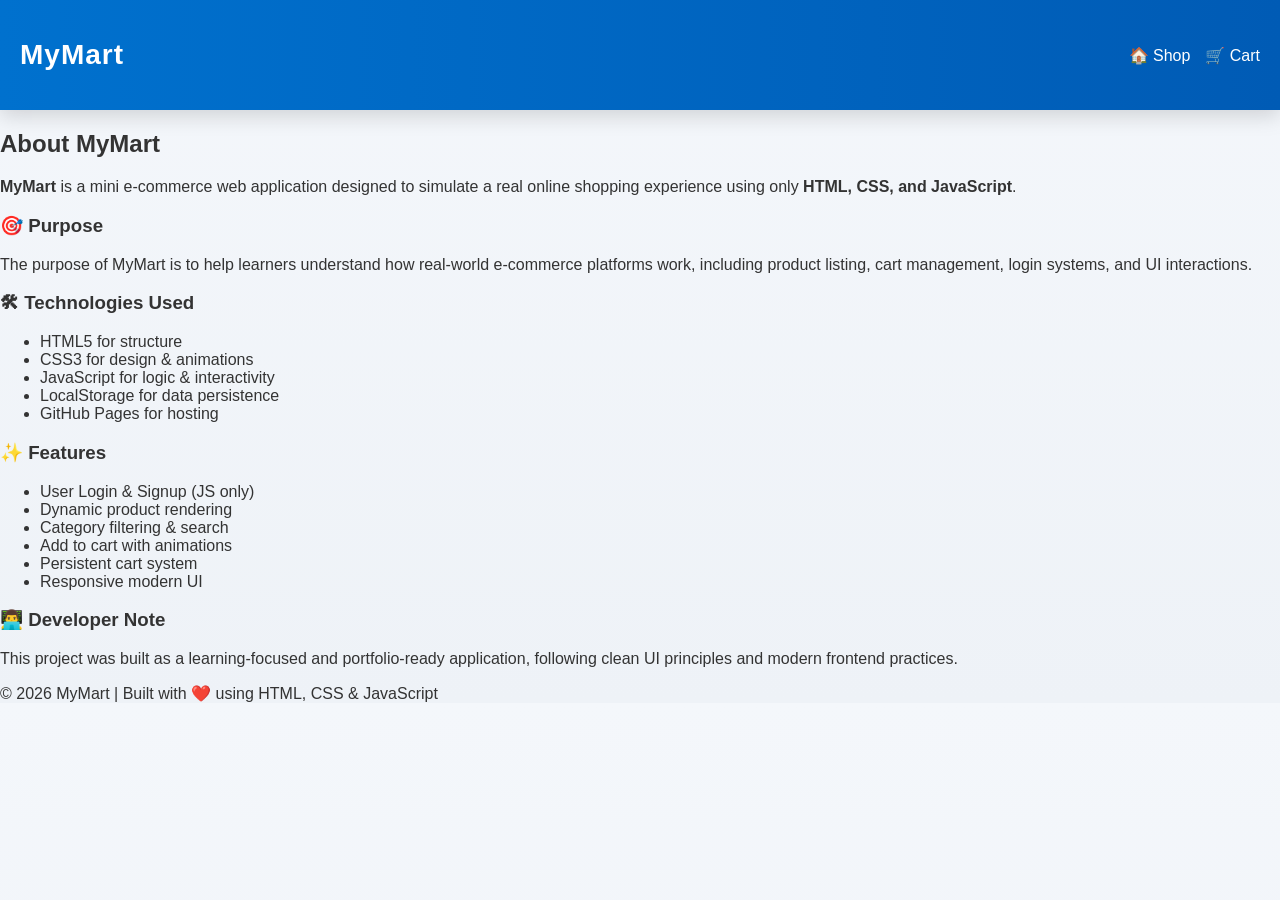
==== about.html @ 29217934 "Add files via upload" ====
<!DOCTYPE html>
<html lang="en">
<head>
  <meta charset="UTF-8">
  <title>About | MyMart</title>
  <link rel="stylesheet" href="e.css">
</head>
<body>

<!-- NAVBAR (NO ABOUT BUTTON HERE) -->
<nav class="navbar">
  <div class="top-row">
    <h1 class="logo">MyMart</h1>
    <div class="nav-right">
      <a href="e.html" class="cart">🏠 Shop</a>
      <a href="cart.html" class="cart">🛒 Cart</a>
    </div>
  </div>
</nav>

<!-- ABOUT CONTENT -->
<section class="about-container">
  <h2>About MyMart</h2>

  <p class="about-intro">
    <strong>MyMart</strong> is a mini e-commerce web application designed to simulate
    a real online shopping experience using only
    <strong>HTML, CSS, and JavaScript</strong>.
  </p>

  <div class="about-grid">

    <div class="about-card">
      <h3>🎯 Purpose</h3>
      <p>
        The purpose of MyMart is to help learners understand how real-world
        e-commerce platforms work, including product listing, cart management,
        login systems, and UI interactions.
      </p>
    </div>

    <div class="about-card">
      <h3>🛠 Technologies Used</h3>
      <ul>
        <li>HTML5 for structure</li>
        <li>CSS3 for design & animations</li>
        <li>JavaScript for logic & interactivity</li>
        <li>LocalStorage for data persistence</li>
        <li>GitHub Pages for hosting</li>
      </ul>
    </div>

    <div class="about-card">
      <h3>✨ Features</h3>
      <ul>
        <li>User Login & Signup (JS only)</li>
        <li>Dynamic product rendering</li>
        <li>Category filtering & search</li>
        <li>Add to cart with animations</li>
        <li>Persistent cart system</li>
        <li>Responsive modern UI</li>
      </ul>
    </div>

    <div class="about-card">
      <h3>👨‍💻 Developer Note</h3>
      <p>
        This project was built as a learning-focused and portfolio-ready application,
        following clean UI principles and modern frontend practices.
      </p>
    </div>

  </div>
</section>

<!-- FOOTER -->
<footer class="footer">
  <div class="footer-bottom">
    © 2026 MyMart | Built with ❤️ using HTML, CSS & JavaScript
  </div>
</footer>

</body>
</html>
---- e.css ----
/* ===== RESET & BASE ===== */
* {
  box-sizing: border-box;
}

body {
  font-family: "Segoe UI", Arial, sans-serif;
  background: linear-gradient(180deg, #f4f7fb, #eef2f7);
  margin: 0;
  color: #333;
}

/* ===== NAVBAR ===== */


.navbar {
  background: linear-gradient(90deg, #0071ce, #005bb5);
  padding: 16px 20px;
  color: white;
  box-shadow: 0 6px 20px rgba(0,0,0,0.15);

  /* 👇 ADD THESE */
  position: sticky;
  top: 0;
  z-index: 1000;
}


.top-row {
  display: flex;
  justify-content: space-between;
  align-items: center;
}

.logo {
  font-size: 28px;
  font-weight: bold;
  letter-spacing: 1px;
}

.nav-right {
  display: flex;
  align-items: center;
  gap: 15px;
}

.cart {
  color: white;
  text-decoration: none;
  font-weight: 500;
}

.logout-btn {
  padding: 6px 14px;
  border-radius: 20px;
  border: none;
  background: #ffcc00;
  cursor: pointer;
  font-weight: 600;
}

.logout-btn:hover {
  background: #f1b800;
}

/* ===== SEARCH ===== */
.search-row {
  display: flex;
  justify-content: center;
  margin-top: 14px;
}

#search {
  width: 55%;
  padding: 12px;
  font-size: 16px;
  border-radius: 30px 0 0 30px;
  border: none;
  outline: none;
  box-shadow: inset 0 2px 6px rgba(0,0,0,0.1);
}

.search-row button {
  padding: 12px 24px;
  font-size: 16px;
  border: none;
  border-radius: 0 30px 30px 0;
  background: #ffcc00;
  cursor: pointer;
  font-weight: bold;
}

.search-row button:hover {
  background: #f1b800;
}

/* ===== LAYOUT ===== */
.main-container {
  display: flex;
  gap: 24px;
  padding: 24px;
}

/* ===== SIDEBAR ===== */
.sidebar {
  width: 240px;
  background: white;
  padding: 18px;
  border-radius: 16px;
  box-shadow: 0 10px 30px rgba(0,0,0,0.08);
}

.sidebar h3 {
  margin-top: 0;
  margin-bottom: 15px;
  color: #0071ce;
  text-align: center;
}

.sidebar ul {
  list-style: none;
  padding: 0;
}

.sidebar li {
  padding: 12px 14px;
  cursor: pointer;
  border-radius: 10px;
  display: flex;
  justify-content: space-between;
  align-items: center;
  font-weight: 500;
  transition: all 0.3s ease;
}

.sidebar li:hover {
  background: #eef5ff;
  color: #0071ce;
}

.sidebar li.active {
  background: linear-gradient(90deg, #0071ce, #005bb5);
  color: white;
  box-shadow: 0 6px 18px rgba(0,113,206,0.4);
}

.count {
  background: rgba(255,255,255,0.9);
  color: #0071ce;
  padding: 3px 10px;
  border-radius: 20px;
  font-size: 12px;
  font-weight: bold;
}

/* ===== PRODUCT GRID ===== */
.product-grid {
  flex: 1;
  display: grid;
  grid-template-columns: repeat(auto-fill, minmax(230px, 1fr));
  gap: 24px;
}

/* ===== PRODUCT CARD ===== */
.product-card {
  background: white;
  padding: 18px;
  border-radius: 18px;
  text-align: center;
  box-shadow: 0 10px 25px rgba(0,0,0,0.1);
  transition: transform 0.35s ease, box-shadow 0.35s ease;
}

.product-card:hover {
  transform: translateY(-8px);
  box-shadow: 0 18px 40px rgba(0,0,0,0.18);
}

.product-card img {
  width: 100%;
  height: 180px;
  object-fit: cover;
  border-radius: 14px;
}

.product-card h3 {
  margin: 12px 0 6px;
  font-size: 18px;
}

.product-card p {
  color: #0071ce;
  font-size: 17px;
  font-weight: bold;
}

/* ===== BUTTON ===== */
.product-card button {
  margin-top: 12px;
  padding: 10px 22px;
  background: linear-gradient(90deg, #0071ce, #005bb5);
  color: white;
  border: none;
  border-radius: 30px;
  cursor: pointer;
  font-weight: bold;
  transition: transform 0.2s ease, box-shadow 0.2s ease;
}

.product-card button:hover {
  transform: scale(1.08);
  box-shadow: 0 8px 20px rgba(0,113,206,0.5);
}

/* ===== TOAST ===== */
#toast {
  position: fixed;
  bottom: 30px;
  right: 30px;
  background: linear-gradient(90deg, #0062cc, #0047ab);
  color: white;
  padding: 16px 26px;
  border-radius: 40px;
  opacity: 0;
  transform: translateY(30px);
  transition: all 0.4s ease;
  box-shadow: 0 14px 40px rgba(0,0,0,0.3);
  font-weight: 600;
  letter-spacing: 0.5px;
}

#toast.show {
  opacity: 1;
  transform: translateY(0);
}


/* ===== RESPONSIVE ===== */
@media (max-width: 768px) {
  .main-container {
    flex-direction: column;
  }

  .sidebar {
    width: 100%;
  }

  #search {
    width: 70%;
  }

  .product-card img {
    height: 160px;
  }
}




/* ===== CART COUNT ANIMATION ===== */
.cart-bounce {
  animation: bounce 0.4s ease;
}

@keyframes bounce {
  0%   { transform: scale(1); }
  30%  { transform: scale(1.4); }
  60%  { transform: scale(0.9); }
  100% { transform: scale(1); }
}

/* ===== FLY TO CART ANIMATION ===== */
.fly-img {
  position: fixed;
  width: 80px;
  height: 80px;
  border-radius: 12px;
  z-index: 9999;
  pointer-events: none;
  transition: transform 0.7s ease, opacity 0.7s ease;
}


/* ================= CART PAGE ================= */

.cart-badge {
  background: #ffcc00;
  color: #333;
  padding: 2px 8px;
  border-radius: 20px;
  font-size: 13px;
  font-weight: bold;
}

/* Cart Container */
#cartContainer {
  max-width: 900px;
  margin: 40px auto;
  padding: 30px;
  background: white;
  border-radius: 20px;
  box-shadow: 0 15px 40px rgba(0,0,0,0.12);
  animation: fadeUp 0.6s ease;
}

#cartContainer h2 {
  text-align: center;
  font-size: 28px;
  margin-bottom: 30px;
  color: #0071ce;
}

/* Cart Items */
#cartItems {
  display: flex;
  flex-direction: column;
  gap: 20px;
}

/* Single Item */
.cart-item {
  display: flex;
  align-items: center;
  gap: 20px;
  padding: 18px;
  border-radius: 16px;
  background: #f9fbff;
  box-shadow: 0 8px 20px rgba(0,0,0,0.08);
  transition: transform 0.3s ease, box-shadow 0.3s ease;
}

.cart-item:hover {
  transform: translateY(-4px);
  box-shadow: 0 14px 30px rgba(0,0,0,0.15);
}

.cart-item img {
  width: 90px;
  height: 90px;
  border-radius: 14px;
  object-fit: cover;
}

/* Item Info */
.cart-info {
  flex: 1;
}

.cart-info h4 {
  margin: 0;
  font-size: 18px;
}

.cart-info p {
  margin-top: 6px;
  font-size: 16px;
  color: #0071ce;
  font-weight: bold;
}

/* Remove Button */
.cart-item button {
  background: #ff4d4f;
  color: white;
  border: none;
  padding: 10px 14px;
  border-radius: 12px;
  cursor: pointer;
  font-size: 16px;
  transition: background 0.3s ease, transform 0.2s ease;
}

.cart-item button:hover {
  background: #e63946;
  transform: scale(1.1);
}

/* Summary */
.cart-summary {
  margin-top: 30px;
  padding-top: 20px;
  border-top: 2px dashed #ddd;
}

.summary-row {
  display: flex;
  justify-content: space-between;
  font-size: 22px;
  margin-bottom: 20px;
}

/* Checkout Button */
#checkoutBtn {
  width: 100%;
  padding: 16px;
  font-size: 20px;
  background: linear-gradient(90deg, #0071ce, #005bb5);
  color: white;
  border: none;
  border-radius: 40px;
  cursor: pointer;
  font-weight: bold;
  transition: transform 0.3s ease, box-shadow 0.3s ease;
}

#checkoutBtn:hover {
  transform: translateY(-4px);
  box-shadow: 0 10px 30px rgba(0,113,206,0.5);
}

/* Empty Cart */
#cartItems p {
  text-align: center;
  font-size: 20px;
  color: #777;
  padding: 60px 0;
}

/* Animation */
@keyframes fadeUp {
  from {
    opacity: 0;
    transform: translateY(30px);
  }
  to {
    opacity: 1;
    transform: translateY(0);
  }
}

/* Responsive */
@media (max-width: 768px) {
  .cart-item {
    flex-direction: column;
    align-items: flex-start;
  }

  .cart-item img {
    width: 100%;
    height: auto;
  }
}

/* ===== ADD TO CART BUTTON ANIMATION ===== */
.product-card button {
  position: relative;
  overflow: hidden;
}

.product-card button:active {
  transform: scale(0.92);
}

/* Success state */
.product-card button.added {
  background: linear-gradient(90deg, #2ecc71, #27ae60);
  box-shadow: 0 8px 20px rgba(46, 204, 113, 0.6);
}

/* Ripple effect */
.product-card button::after {
  content: "";
  position: absolute;
  width: 0;
  height: 0;
  background: rgba(255,255,255,0.4);
  border-radius: 50%;
  transform: translate(-50%, -50%);
  top: 50%;
  left: 50%;
  pointer-events: none;
}

.product-card button.clicked::after {
  width: 200%;
  height: 200%;
  transition: width 0.5s ease, height 0.5s ease;
}
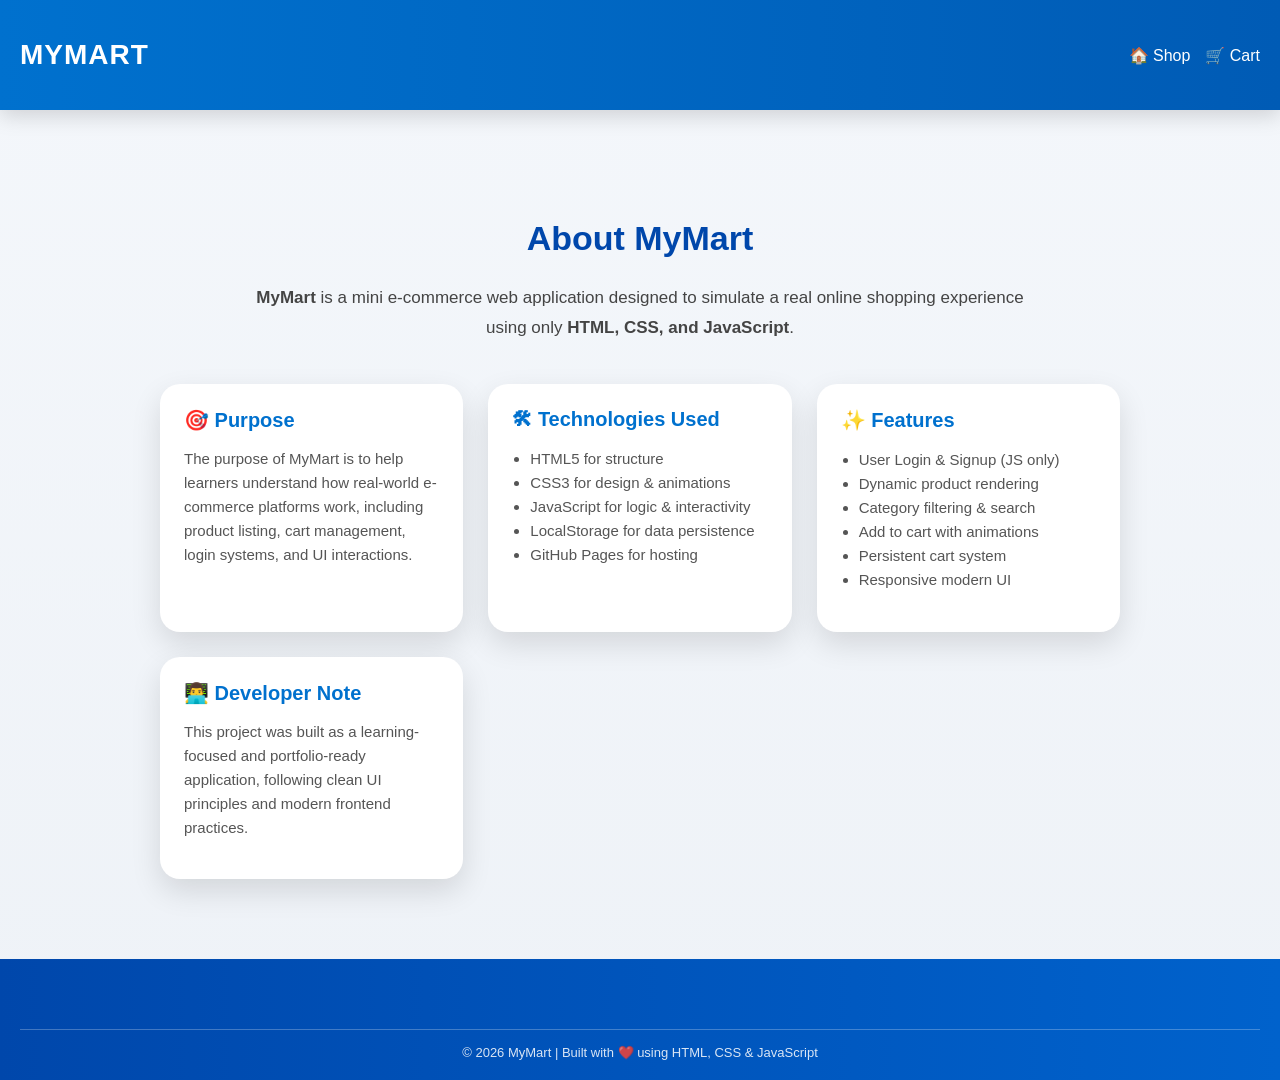
==== commit 775f3d40: "Modify logo and improve HTML structure in about.html Updated the logo in the navbar and adjusted the" ====
--- a/about.html
+++ b/about.html
@@ -10,7 +10,9 @@
 <!-- NAVBAR (NO ABOUT BUTTON HERE) -->
 <nav class="navbar">
   <div class="top-row">
-    <h1 class="logo">MyMart</h1>
+    <h1 class="logo logo-animate">
+  <span class="logo-my">MY</span><span class="logo-mart">MART</span>
+</h1>
     <div class="nav-right">
       <a href="e.html" class="cart">🏠 Shop</a>
       <a href="cart.html" class="cart">🛒 Cart</a>
@@ -82,3 +84,4 @@
 
 </body>
 </html>
+
--- a/e.css
+++ b/e.css
@@ -481,4 +481,269 @@
 
 
 
-
+/* ================= FOOTER ================= */
+
+.footer {
+  background: linear-gradient(90deg, #0047ab, #0062cc);
+  color: white;
+  margin-top: 60px;
+  padding: 40px 20px 20px;
+}
+
+.footer-container {
+  max-width: 1200px;
+  margin: auto;
+  display: grid;
+  grid-template-columns: repeat(auto-fit, minmax(220px, 1fr));
+  gap: 30px;
+}
+
+.footer-col h2,
+.footer-col h4 {
+  margin-bottom: 15px;
+  color: #ffcc00;
+}
+
+.footer-logo {
+  font-size: 26px;
+  font-weight: bold;
+  letter-spacing: 1px;
+}
+
+.footer-col p {
+  font-size: 14px;
+  line-height: 1.6;
+  opacity: 0.9;
+}
+
+.footer-col ul {
+  list-style: none;
+  padding: 0;
+}
+
+.footer-col ul li {
+  margin-bottom: 10px;
+  font-size: 14px;
+  cursor: pointer;
+  opacity: 0.9;
+  transition: transform 0.2s ease, opacity 0.2s ease;
+}
+
+.footer-col ul li:hover {
+  transform: translateX(6px);
+  opacity: 1;
+}
+
+.footer-col ul li a {
+  color: white;
+  text-decoration: none;
+}
+
+.social-links {
+  display: flex;
+  gap: 12px;
+  font-size: 22px;
+}
+
+.social-links span {
+  cursor: pointer;
+  transition: transform 0.3s ease;
+}
+
+.social-links span:hover {
+  transform: scale(1.3);
+}
+
+/* Bottom */
+.footer-bottom {
+  text-align: center;
+  margin-top: 30px;
+  padding-top: 15px;
+  border-top: 1px solid rgba(255,255,255,0.3);
+  font-size: 13px;
+  opacity: 0.85;
+}
+
+/* Responsive */
+@media (max-width: 768px) {
+  .footer {
+    text-align: center;
+  }
+
+  .social-links {
+    justify-content: center;
+  }
+}
+
+
+
+
+/* ================= ABOUT PAGE ================= */
+
+.about-container {
+  max-width: 1000px;
+  margin: 60px auto;
+  padding: 20px;
+  animation: fadeUp 0.6s ease;
+}
+
+.about-container h2 {
+  text-align: center;
+  font-size: 34px;
+  color: #0047ab;
+  margin-bottom: 25px;
+}
+
+.about-intro {
+  text-align: center;
+  font-size: 17px;
+  line-height: 1.8;
+  max-width: 800px;
+  margin: auto;
+  color: #444;
+}
+
+.about-grid {
+  margin-top: 40px;
+  display: grid;
+  grid-template-columns: repeat(auto-fit, minmax(260px, 1fr));
+  gap: 25px;
+}
+
+.about-card {
+  background: white;
+  padding: 24px;
+  border-radius: 20px;
+  box-shadow: 0 12px 30px rgba(0,0,0,0.12);
+  transition: transform 0.35s ease, box-shadow 0.35s ease;
+}
+
+.about-card:hover {
+  transform: translateY(-8px);
+  box-shadow: 0 20px 45px rgba(0,0,0,0.2);
+}
+
+.about-card h3 {
+  margin-top: 0;
+  color: #0071ce;
+  font-size: 20px;
+  margin-bottom: 12px;
+}
+
+.about-card p,
+.about-card li {
+  font-size: 15px;
+  line-height: 1.6;
+  color: #555;
+}
+
+.about-card ul {
+  padding-left: 18px;
+}
+
+
+
+
+/* ================= CONTACT PAGE ================= */
+
+.contact-container {
+  max-width: 1000px;
+  margin: 60px auto;
+  padding: 20px;
+  animation: fadeUp 0.6s ease;
+}
+
+.contact-container h2 {
+  text-align: center;
+  font-size: 34px;
+  color: #0047ab;
+  margin-bottom: 10px;
+}
+
+.contact-intro {
+  text-align: center;
+  font-size: 16px;
+  margin-bottom: 40px;
+  color: #555;
+}
+
+.contact-box {
+  display: grid;
+  grid-template-columns: 1fr 1fr;
+  gap: 30px;
+  background: white;
+  padding: 30px;
+  border-radius: 22px;
+  box-shadow: 0 15px 40px rgba(0,0,0,0.12);
+}
+
+/* Form */
+.form-group {
+  margin-bottom: 18px;
+}
+
+.form-group label {
+  display: block;
+  margin-bottom: 6px;
+  font-weight: 600;
+}
+
+.form-group input,
+.form-group textarea {
+  width: 100%;
+  padding: 12px;
+  border-radius: 10px;
+  border: 1px solid #ccc;
+  font-size: 15px;
+}
+
+.form-group input:focus,
+.form-group textarea:focus {
+  outline: none;
+  border-color: #0071ce;
+}
+
+.contact-btn {
+  width: 100%;
+  padding: 14px;
+  background: linear-gradient(90deg, #0071ce, #005bb5);
+  color: white;
+  border: none;
+  border-radius: 30px;
+  font-size: 17px;
+  font-weight: bold;
+  cursor: pointer;
+  transition: transform 0.3s ease, box-shadow 0.3s ease;
+}
+
+.contact-btn:hover {
+  transform: translateY(-3px);
+  box-shadow: 0 10px 30px rgba(0,113,206,0.5);
+}
+
+/* Info */
+.contact-info h3 {
+  margin-top: 0;
+  color: #0071ce;
+}
+
+.contact-info p {
+  margin: 12px 0;
+  font-size: 15px;
+  color: #555;
+}
+
+/* Responsive */
+@media (max-width: 768px) {
+  .contact-box {
+    grid-template-columns: 1fr;
+  }
+}
+
+
+
+
+
+
+
+
